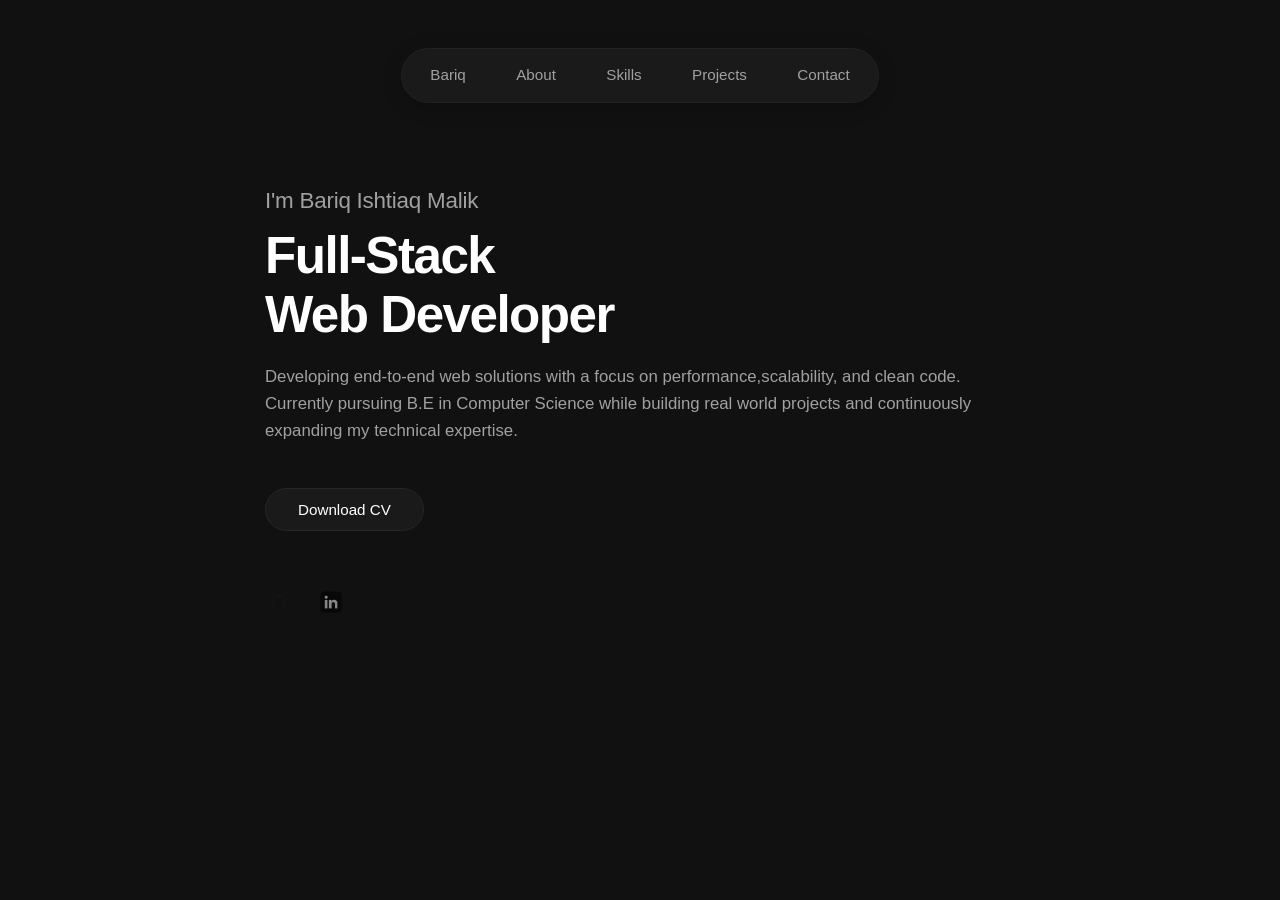
==== index.html @ 3549275c "fix: force lowercase index.html filename" ====
<!DOCTYPE html>
<html lang="en">
 
<head>
    <meta charset="UTF-8">
    <meta name="viewport" content="width=device-width, initial-scale=1.0">
    <title>Bariq Ishtiaq Malik | Portfolio</title>
    <link rel="stylesheet" href="style.css">
</head>

<body>
    <main>
    <header>
        <nav>
            <a href="index.html">Bariq</a>
            <a href="About.html">About</a>
            <a href="Skills.html">Skills</a>
            <a href="Projects.html">Projects</a>
            <a href="Contact.html">Contact</a>
        </nav>
    </header>
    <section id="hero">
    <h3>I'm Bariq Ishtiaq Malik</h3>
    <h1>Full-Stack<br> Web Developer</h1>
    <p>Developing end-to-end web solutions with a focus on performance,scalability, and clean code. Currently pursuing
        B.E in Computer Science while building real world projects and continuously expanding my technical expertise.
    </p>
    <a href="Resume.pdf"><button>Download CV</button></a><br>

    <div class="social-links">
        <a href="https://github.com/bariiqmalik"><img src="images/Github.png" alt="github"></a>
        <a href="https://www.linkedin.com/in/bariqmaliik"><img src="images/Linkedin.webp" alt="linkedin"></a>
    </div>
    </section>
    </main>
</body>

</html>
---- style.css ----
* {
    margin: 0;
    padding: 0;
    box-sizing: border-box;
    font-family: 'Segoe UI', Tahoma, Geneva, Verdana, sans-serif;
}

body {
    background-color: #111111;
    color: #E1E1E1;
    line-height: 1.6;
    min-height: 100vh;
    display: flex;
    flex-direction: column;
    align-items: center;
    padding: 3rem 2rem;
    overflow-x: hidden;
}

@keyframes fadeSlideDown {
    0% {
        opacity: 0;
        transform: translateY(-15px);
    }
    100% {
        opacity: 1;
        transform: translateY(0);
    }
}

@keyframes fadeSlideUp {
    0% {
        opacity: 0;
        transform: translateY(20px);
    }
    100% {
        opacity: 1;
        transform: translateY(0);
    }
}

header {
    width: 100%;
    max-width: 750px;
    margin-bottom: 5rem;
    display: flex;
    justify-content: center;
    animation: fadeSlideDown 0.6s cubic-bezier(0.16, 1, 0.3, 1) forwards;
}

main, section {
    width: 100%;
    max-width: 750px;
    margin: 0 auto;
}

main {
    opacity: 0;
    animation: fadeSlideUp 0.7s cubic-bezier(0.16, 1, 0.3, 1) 0.15s forwards;
}

h1 {
    color: #FFFFFF;
    font-size: 3.2rem;
    font-weight: 700;
    margin-bottom: 1.2rem;
    line-height: 1.15;
    letter-spacing: -0.03em;
}

h2, h3 {
    color: #FFFFFF;
    font-weight: 600;
    letter-spacing: -0.01em;
}

h2 {
    font-size: 2rem;
    margin-bottom: 0.5rem;
}

h3 {
    font-size: 1.4rem;
    margin-bottom: 0.8rem;
}

h4, h5 {
    color: #E1E1E1;
    margin-top: 2rem;
    margin-bottom: 0.8rem;
}

p {
    color: #A1A1A1;
    margin-bottom: 1.5rem;
    font-size: 1.05rem;
}

b, strong {
    color: #FFFFFF;
}

hr {
    border: 0;
    height: 1px;
    background: #252525;
    margin-bottom: 2.5rem;
}

nav {
    display: flex;
    gap: 0.75rem;
    background-color: #1A1A1A;
    padding: 0.4rem 0.6rem;
    border-radius: 30px;
    border: 1px solid #222222;
    box-shadow: 0 4px 20px rgba(0, 0, 0, 0.2);
}

nav a {
    color: #A1A1A1;
    text-decoration: none;
    font-size: 0.95rem;
    font-weight: 500;
    padding: 0.5rem 1.2rem;
    border-radius: 20px;
    transition: all 0.3s cubic-bezier(0.25, 0.8, 0.25, 1);
}

nav a:hover {
    color: #FFFFFF;
    background-color: #262626;
    transform: scale(1.05);
}

#hero {
    display: flex;
    flex-direction: column;
    align-items: flex-start;
}

#hero h3 {
    color: #A1A1A1;
    font-weight: 400;
    margin-bottom: 0.5rem;
}

#hero a img {
    margin-right: 1.2rem;
    margin-top: 1.5rem;
    height: 28px;
    width: auto;
    opacity: 0.5;
    transition: all 0.3s cubic-bezier(0.25, 0.8, 0.25, 1);
}

#hero a img:hover {
    opacity: 1;
    transform: translateY(-3px) scale(1.1);
}

button, .btn {
    background-color: #1A1A1A;
    color: #FFFFFF;
    border: 1px solid #262626;
    padding: 0.75rem 2rem;
    font-size: 0.95rem;
    font-weight: 500;
    border-radius: 24px;
    cursor: pointer;
    transition: all 0.3s cubic-bezier(0.25, 0.8, 0.25, 1);
    margin-top: 1.2rem;
    margin-bottom: 0.5rem;
}

button:hover {
    background-color: #FFFFFF;
    color: #111111;
    border-color: #FFFFFF;
    transform: translateY(-2px);
    box-shadow: 0 5px 15px rgba(255, 255, 255, 0.1);
}

a {
    color: #4D88FF;
    text-decoration: none;
    font-weight: 500;
    transition: color 0.25s ease;
}

a:hover {
    color: #FFFFFF;
}

.skills-container, #projects, #education, #contact {
    display: flex;
    flex-direction: column;
    width: 100%;
}

.skills-container {
    display: grid;
    grid-template-columns: 1fr;
    gap: 1rem;
}

.degree, .school, .skill-category, #projects div, .certification {
    background-color: #161616;
    border: 1px solid #202020;
    padding: 2.5rem;
    border-radius: 14px;
    margin-bottom: 1.2rem;
    width: 100%;
    transition: all 0.4s cubic-bezier(0.16, 1, 0.3, 1);
}

.degree:hover, .school:hover, .skill-category:hover, #projects div:hover, .certification:hover {
    border-color: #3d3d3d;
    transform: translateY(-4px);
    box-shadow: 0 10px 30px -10px rgba(0, 0, 0, 0.4);
    background-color: #1a1a1a;
}

ul {
    list-style-type: none;
    color: #A1A1A1;
}

li {
    margin-bottom: 0.8rem;
    position: relative;
    padding-left: 1.2rem;
}

li::before {
    content: "—";
    position: absolute;
    left: 0;
    color: #444444;
}

.certification img {
    border-radius: 8px;
    margin-top: 1.2rem;
    border: 1px solid #222222;
    max-width: 100%;
    height: auto;
    transition: transform 0.4s ease;
}

.certification:hover img {
    transform: scale(1.02);
}

form {
    display: flex;
    flex-direction: column;
    gap: 1.5rem;
    width: 100%;
    background-color: #161616;
    padding: 2.5rem;
    border-radius: 14px;
    border: 1px solid #202020;
    transition: all 0.4s cubic-bezier(0.16, 1, 0.3, 1);
}

form:hover {
    border-color: #333333;
}

label {
    display: flex;
    flex-direction: column;
    color: #E1E1E1;
    gap: 0.6rem;
    font-size: 0.95rem;
    font-weight: 500;
}

input, textarea {
    background-color: #111111;
    border: 1px solid #262626;
    color: #FFFFFF;
    padding: 0.85rem 1rem;
    border-radius: 8px;
    font-size: 1rem;
    transition: all 0.3s cubic-bezier(0.25, 0.8, 0.25, 1);
}

input:focus, textarea:focus {
    outline: none;
    border-color: #4D88FF;
    box-shadow: 0 0 0 3px rgba(77, 136, 255, 0.15);
    background-color: #161616;
}

textarea {
    resize: vertical;
    min-height: 140px;
}

form button {
    align-self: flex-start;
    margin-top: 0.5rem;
}
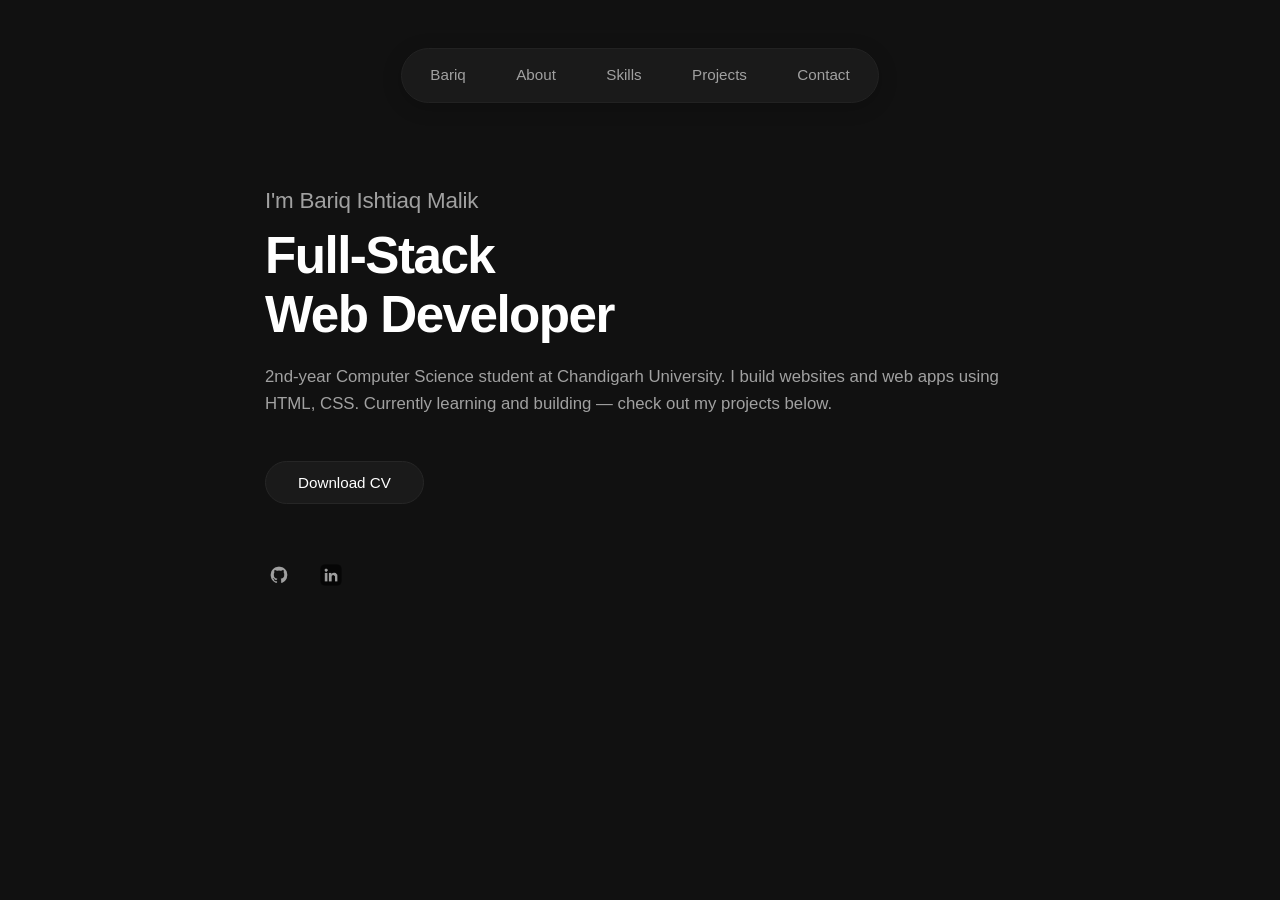
==== commit afb78182: "Updates portfolio layout and content" ====
--- a/index.html
+++ b/index.html
@@ -22,8 +22,8 @@
     <section id="hero">
     <h3>I'm Bariq Ishtiaq Malik</h3>
     <h1>Full-Stack<br> Web Developer</h1>
-    <p>Developing end-to-end web solutions with a focus on performance,scalability, and clean code. Currently pursuing
-        B.E in Computer Science while building real world projects and continuously expanding my technical expertise.
+    <p>2nd-year Computer Science student at Chandigarh University. I build websites and web apps using
+        HTML, CSS. Currently learning and building — check out my projects below.
     </p>
     <a href="Resume.pdf"><button>Download CV</button></a><br>
 
--- a/style.css
+++ b/style.css
@@ -150,13 +150,16 @@
     margin-top: 1.5rem;
     height: 28px;
     width: auto;
-    opacity: 0.5;
-    transition: all 0.3s cubic-bezier(0.25, 0.8, 0.25, 1);
+    opacity: 0.6;
+    transition: opacity 0.2s ease;
 }
 
 #hero a img:hover {
     opacity: 1;
-    transform: translateY(-3px) scale(1.1);
+}
+
+#hero .social-links a:first-child img {
+    filter: brightness(0) invert(1);
 }
 
 button, .btn {
